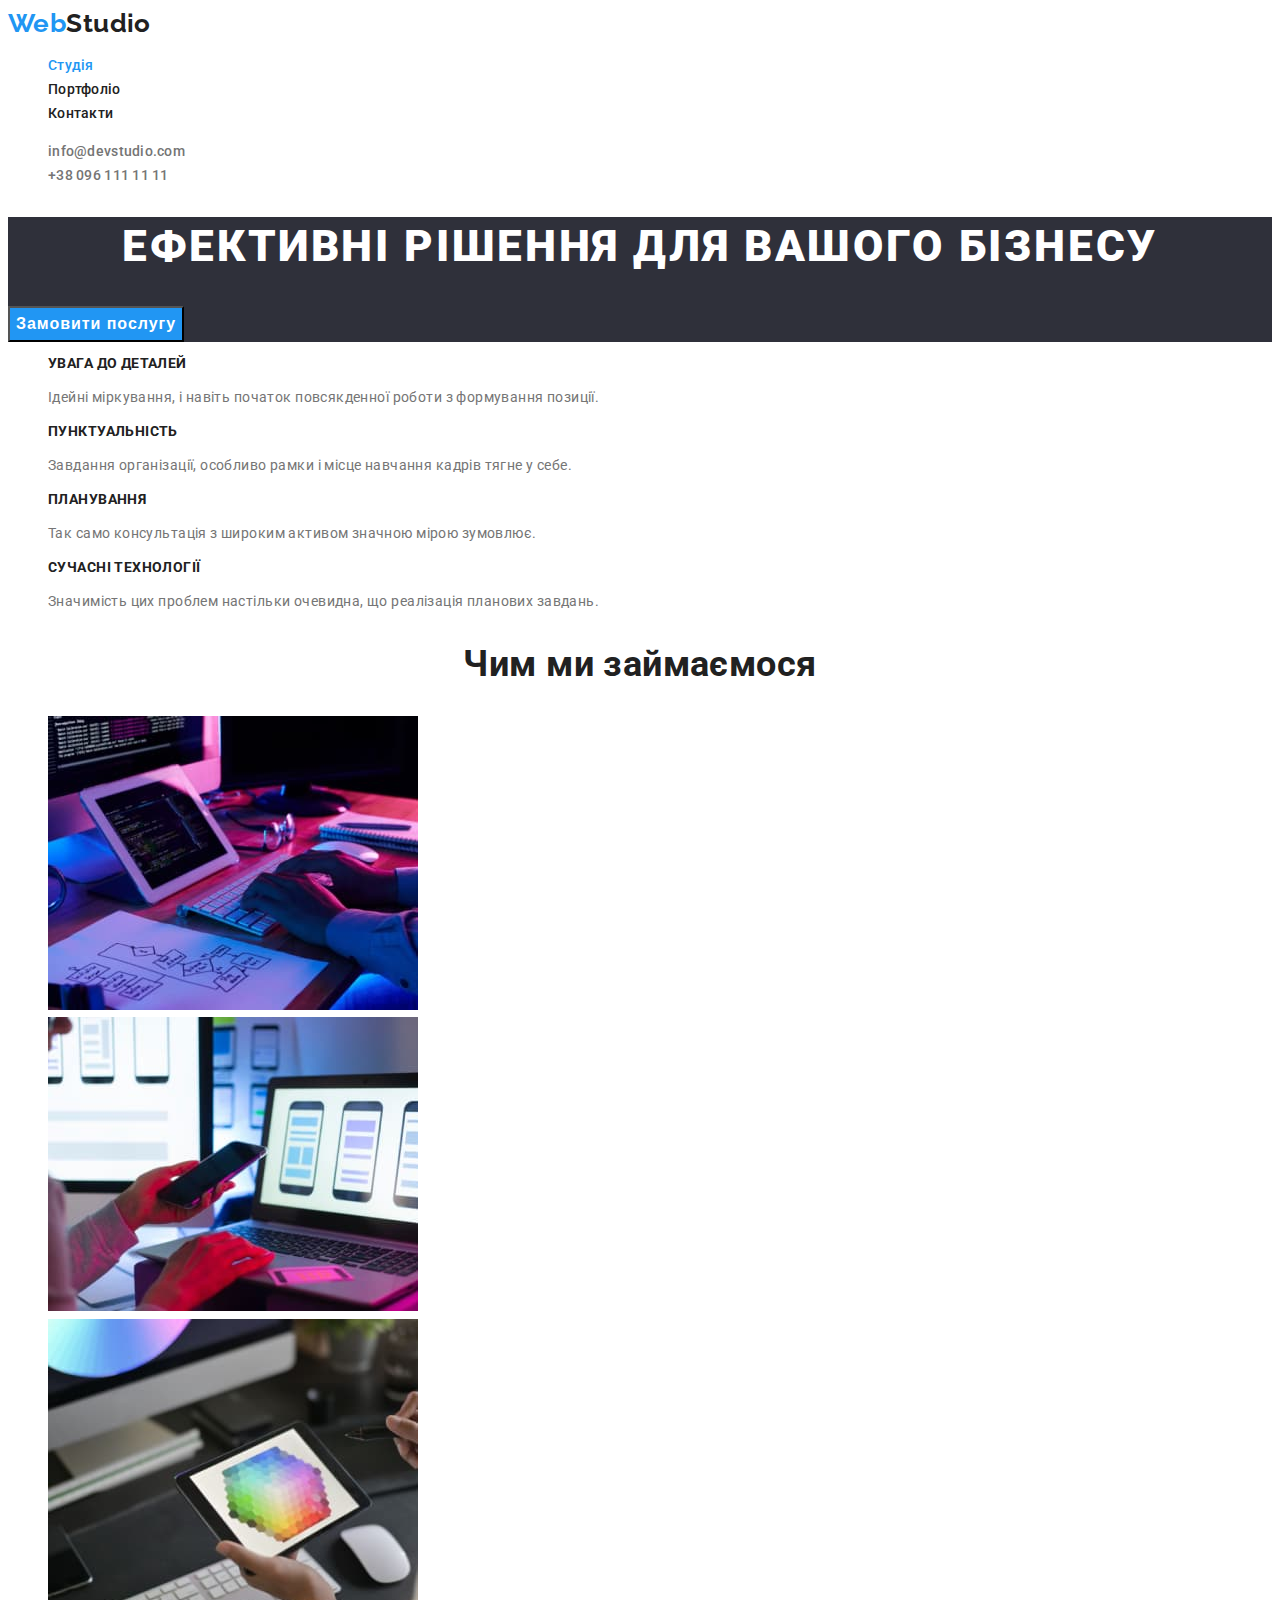
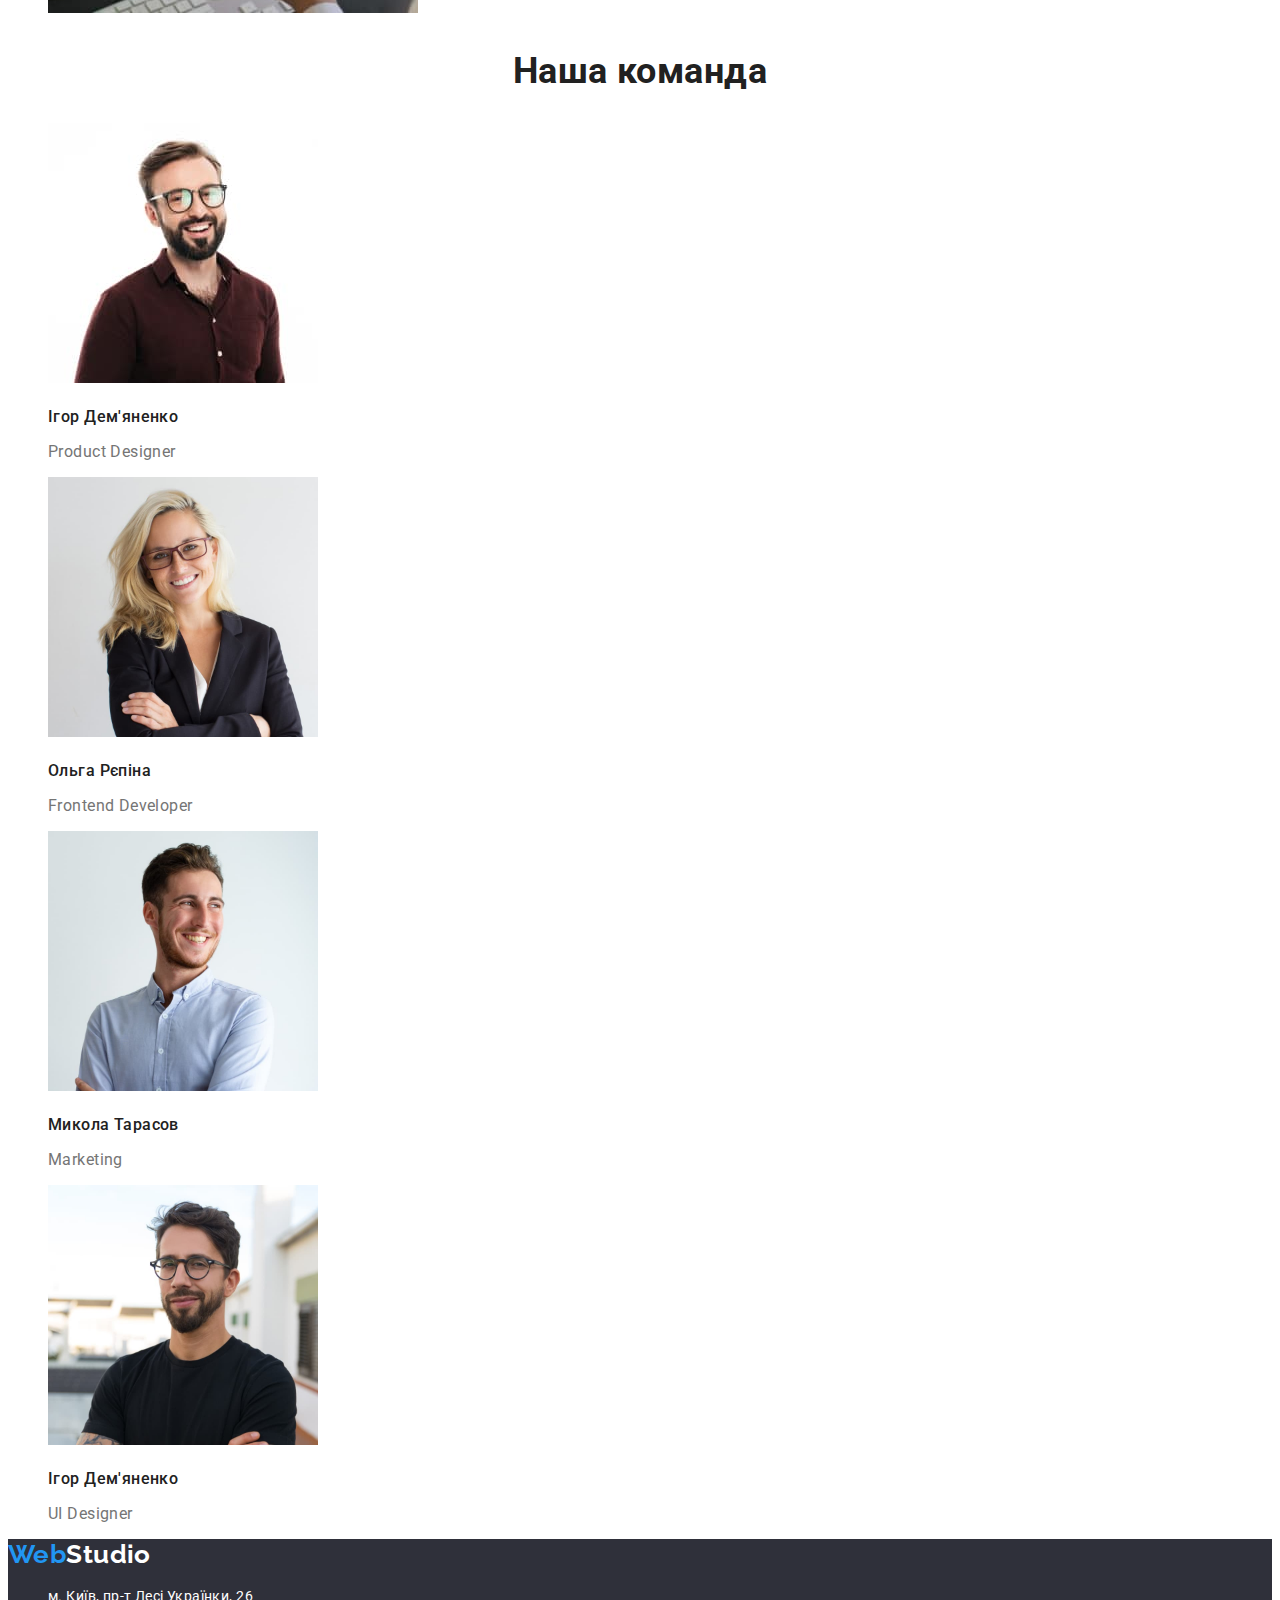
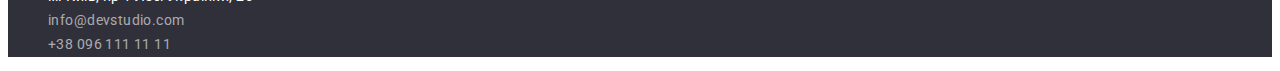
==== index.html @ 4e160a72 "Initial commit" ====
<!DOCTYPE html>
<html lang="uk">
  <head>
    <meta charset="UTF-8" />
    <meta http-equiv="X-UA-Compatible" content="IE=edge" />
    <meta name="viewport" content="width=device-width, initial-scale=1.0" />
    <title>WebStudio</title>
    <link
      href="https://fonts.googleapis.com/css2?family=Raleway:wght@700&family=Roboto:wght@400;500;700;900&display=swap"
      rel="stylesheet"
    />
    <link rel="stylesheet" href="./css/styles.css" />
  </head>
  <body>
    <header class="header">
      <!-- Навігація  сторінки-->
      <nav>
        <a href="./index.html" class="logo">Web<span class="logo-part">Studio</span></a>
        <ul class="nav-list list">
          <li><a href="./index.html" class="nav-link link current">Студія</a></li>
          <li><a href="./portfolio.html" class="nav-link link">Портфоліо</a></li>
          <li><a href="" class="nav-link link">Контакти</a></li>
        </ul>
      </nav>
      <ul class="contact-list list">
        <li>
          <a href="mailto:info@devstudio.com" class="contact-link link">info@devstudio.com</a>
        </li>
        <li><a href="tel:+380961111111" class="contact-link link">+38 096 111 11 11</a></li>
      </ul>
    </header>
    <!-- Мейн -->
    <main class="main-part">
      <section class="hero">
        <h1 class="hero-title">Ефективні рішення для вашого бізнесу</h1>
        <button type="button" class="hero-btn">Замовити послугу</button>
      </section>
      <!-- Особливості -->
      <section class="features">
        <h2 class="visually-hidden">Особливості</h2>
        <ul class="features-list list">
          <li class="feature-item">
            <h3 class="feature-title feature-title">УВАГА ДО ДЕТАЛЕЙ</h3>
            <p class="feature-text">
              Ідейні міркування, і навіть початок повсякденної роботи з формування позиції.
            </p>
          </li>
          <li class="feature-item">
            <h3 class="feature-title feature-title">ПУНКТУАЛЬНІСТЬ</h3>
            <p class="feature-text">
              Завдання організації, особливо рамки і місце навчання кадрів тягне у себе.
            </p>
          </li>
          <li class="feature-item">
            <h3 class="feature-title feature-title">ПЛАНУВАННЯ</h3>
            <p class="feature-text">
              Так само консультація з широким активом значною мірою зумовлює.
            </p>
          </li>
          <li class="feature-item">
            <h3 class="feature-title feature-title">СУЧАСНІ ТЕХНОЛОГІЇ</h3>
            <p class="feature-text">
              Значимість цих проблем настільки очевидна, що реалізація планових завдань.
            </p>
          </li>
        </ul>
      </section>
      <!-- Чим займаємось -->
      <section class="work">
        <h2 class="section-title title">Чим ми займаємося</h2>
        <ul class="work-list list">
          <li><img src="./images/img1.jpg" alt="десктопні додатки" width="370" /></li>
          <li><img src="./images/img2.jpg" alt="мобільні додатки" width="370" /></li>
          <li><img src="./images/img3.jpg" alt="дизайнерські рішення" width="370" /></li>
        </ul>
      </section>
      <!-- Наша команда -->
      <section class="command">
        <h2 class="section-title title">Наша команда</h2>
        <ul class="command-list list">
          <li class="command-item">
            <img src="./images/faces/img1.jpg" alt="1 член команди" width="270" />
            <h3 class="command-member">Ігор Дем'яненко</h3>
            <p lang="en" class="command-position">Product Designer</p>
          </li>
          <li class="command-item">
            <img src="./images/faces/img2.jpg" alt="2 член команди" width="270" />
            <h3 class="command-member">Ольга Рєпіна</h3>
            <p lang="en" class="command-position">Frontend Developer</p>
          </li>
          <li class="command-item">
            <img src="./images/faces/img3.jpg" alt="3 член команди" width="270" />
            <h3 class="command-member">Микола Тарасов</h3>
            <p lang="en" class="command-position">Marketing</p>
          </li>
          <li class="command-item">
            <img src="./images/faces/img4.jpg" alt="4 член команди" width="270" />
            <h3 class="command-member">Ігор Дем'яненко</h3>
            <p lang="en" class="command-position">UI Designer</p>
          </li>
        </ul>
      </section>
    </main>
    <!-- Футер -->
    <footer class="footer">
      <a href="./index.html" class="logfoot">Web<span class="logo-item">Studio</span></a>
      <address class="address">
        <ul class="address-list list">
          <li>
            <a
              href="https://goo.gl/maps/gvaD3csY2YhePkUS9"
              target="_blank"
              rel="noreferrer noopener"
              class="address-location"
              >м. Київ, пр-т Лесі Українки, 26
            </a>
          </li>
          <li><a href="mailto:info@devstudio.com" class="footer-contact">info@devstudio.com</a></li>
          <li><a href="tel:+380961111111" class="footer-contact">+38 096 111 11 11</a></li>
        </ul>
      </address>
    </footer>
  </body>
</html>
---- css/styles.css ----
:root {
  --primary-text-color: #212121;
  --secondary-text-color: #ffffff;
  --accent-color: #2196f3;
  --text-color: #757575;
  --main-background-color: #ffffff;
  --secondary-background-color: #2f303a;
  --button-background-color: #f5f4fa;
  --border-color: #eeeeee;
  --info-color: rgba(255, 255, 255, 0.6);

  /* --main-font: 'Roboto', sans-serif;
  --secondary-font: 'Raleway', sans-serif; */
}
body {
  color: var(--primary-text-color);
  background-color: var(--main-background-color);

  font-family: 'Roboto', 'Raleway', sans-serif;
  color: var(--primary-text-color);
  font-size: 14px;
  line-height: 1.71;
  letter-spacing: 0.03em;
}
/* -------- universal classes ------------*/
.list {
  list-style: none;
}
.nav-link,
.section-link {
  text-decoration: none;
  color: var(--primary-text-color);

  font-weight: 500;
  line-height: 1.14;
  letter-spacing: 0.02em;
}
.section-title {
  font-size: 36px;
  line-height: 1.16;
  text-align: center;
}
.feature-title {
  font-size: 14px;
  line-height: 1.14;
  text-transform: uppercase;
}
.buttons {
  list-style: none;
}
/* ------ Сховати заголовки -------*/
.visually-hidden {
  position: absolute;
  width: 1px;
  height: 1px;
  margin: -1px;
  border: 0;
  padding: 0;
  white-space: nowrap;
  overflow: hidden;
}
/* --------- Header ----------*/
.header {
  background: var(--main-background-colorbackground-color);
}
.logo,
.logfoot {
  color: var(--accent-color);
  text-decoration: none;

  font-family: 'Raleway';
  font-weight: 700;
  font-size: 26px;
  line-height: 1.19;
}
.logo-part {
  color: var(--primary-text-color);
}
.contact-link {
  color: var(--text-color);
  text-decoration: none;

  font-weight: 500;
  line-height: 1.14;
  letter-spacing: 0.02em;
}
.contact-link:hover,
.contact-link:focus {
  color: var(--accent-color);
}
/* Navigation part*/
.nav-link:hover,
.nav-link:focus {
  color: var(--accent-color);
}
.nav-link.current {
  color: var(--accent-color);
}
/* ------- Hero -------- */
.hero {
  background-color: var(--secondary-background-color);
}
.hero-title {
  color: var(--secondary-text-color);
  font-weight: 900;
  font-size: 44px;
  line-height: 1.36;
  text-align: center;
  letter-spacing: 0.06em;
  text-transform: uppercase;
}
.hero-btn {
  color: var(--secondary-text-color);
  background-color: var(--accent-color);

  font-weight: 700;
  font-size: 16px;
  line-height: 1.88;
  letter-spacing: 0.06em;
}
/* -------- Features --------------- */
.feature-text {
  color: var(--text-color);
}
/* -------- Command ------------------ */
.command-member {
  font-weight: 500;
  font-size: 16px;
  line-height: 1.19;
}
.command-position {
  color: var(--text-color);
  font-size: 16px;
  line-height: 1.19;
}
/* Buttons */
.btn {
  color: var(--primary-text-color);
  background: var(--button-background-color);
  cursor: pointer;
}
.btn:hover,
.btn:focus {
  color: var(--secondary-text-color);
  background: var(--accent-color);
}
/* ------ Examples of projects ---------- */
.project-title {
  font-size: 18px;
  line-height: 2;
  letter-spacing: 0.06em;
}
.project-info {
  font-size: 16px;
  line-height: 1.88;
  color: var(--text-color);
}
/* ----------- Footer ------------- */
.footer {
  background: var(--secondary-background-color);
}
.address {
  font-style: normal;
}
.address-location,
.logo-item {
  color: var(--secondary-text-color);

  text-decoration: none;
}
.footer-contact {
  color: var(--info-color);

  text-decoration: none;
}
.footer-contact:hover,
.footer-contact:focus {
  color: var(--accent-color);
}
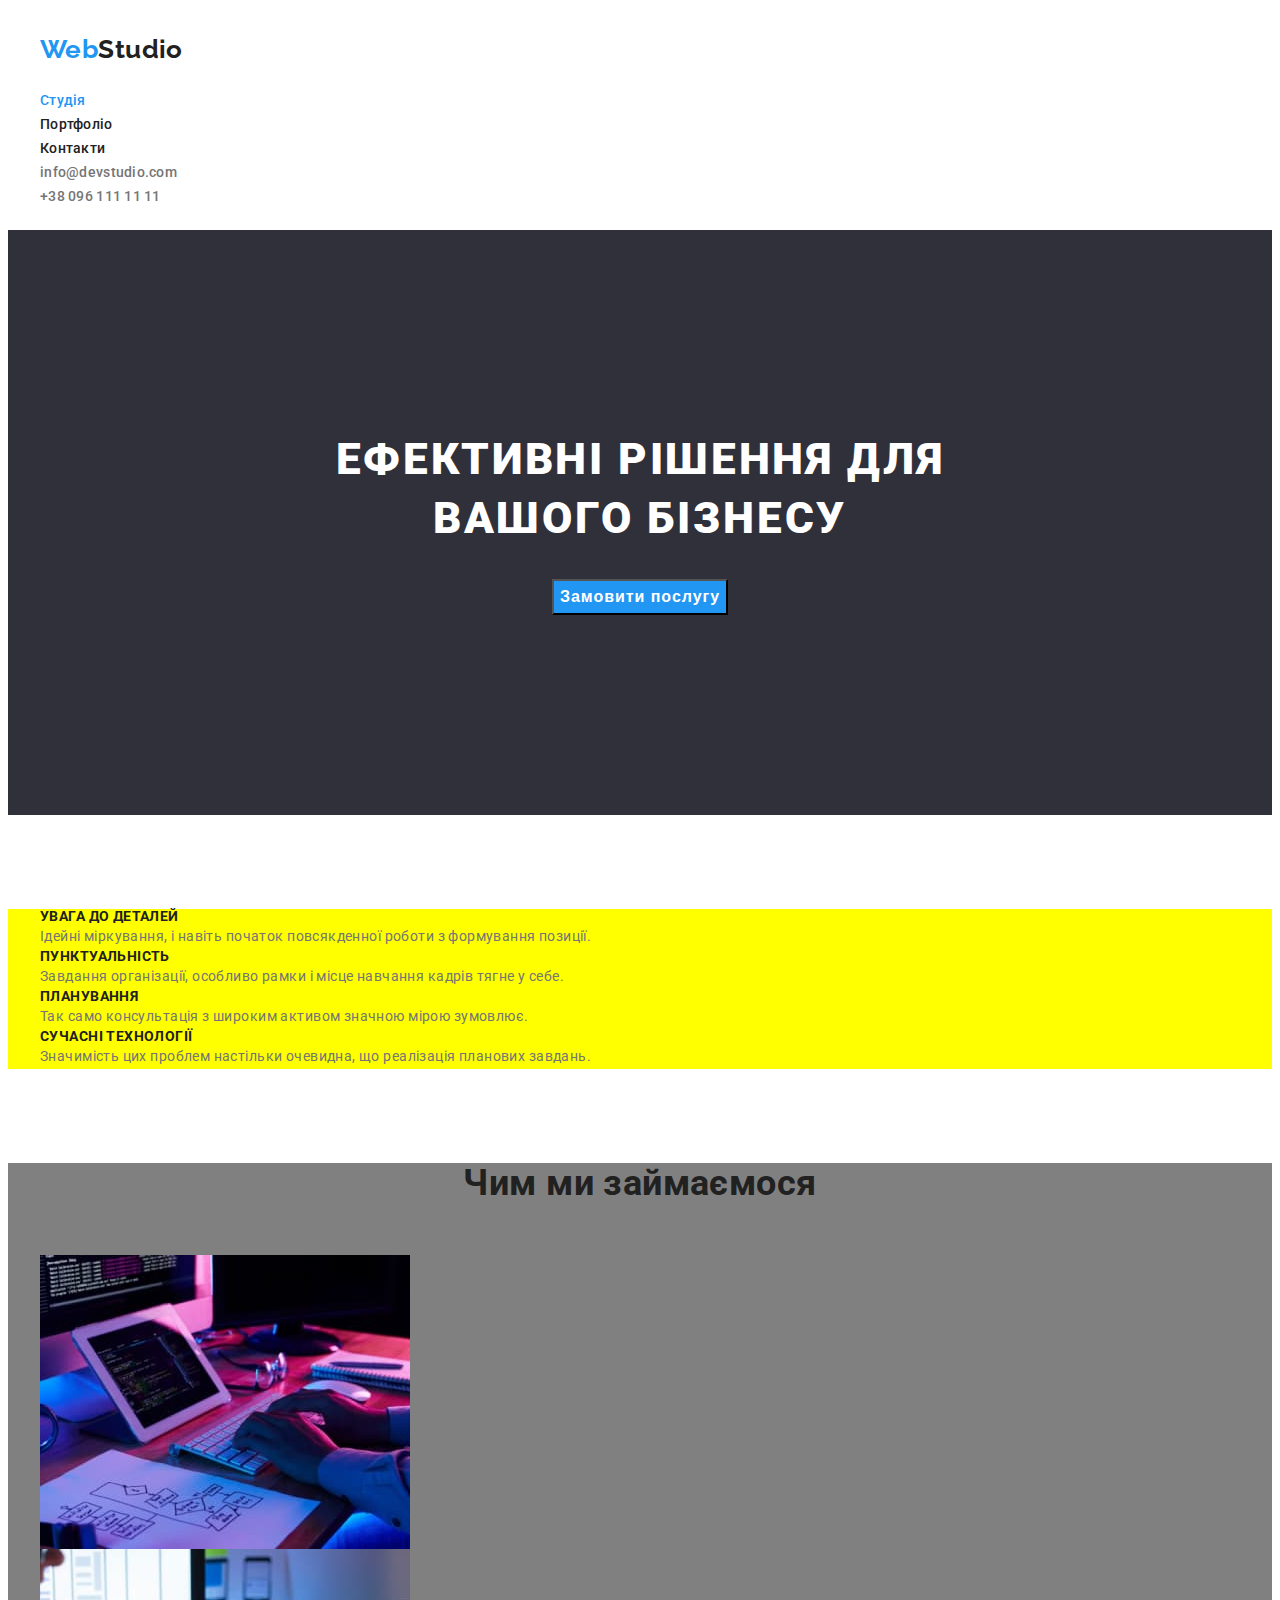
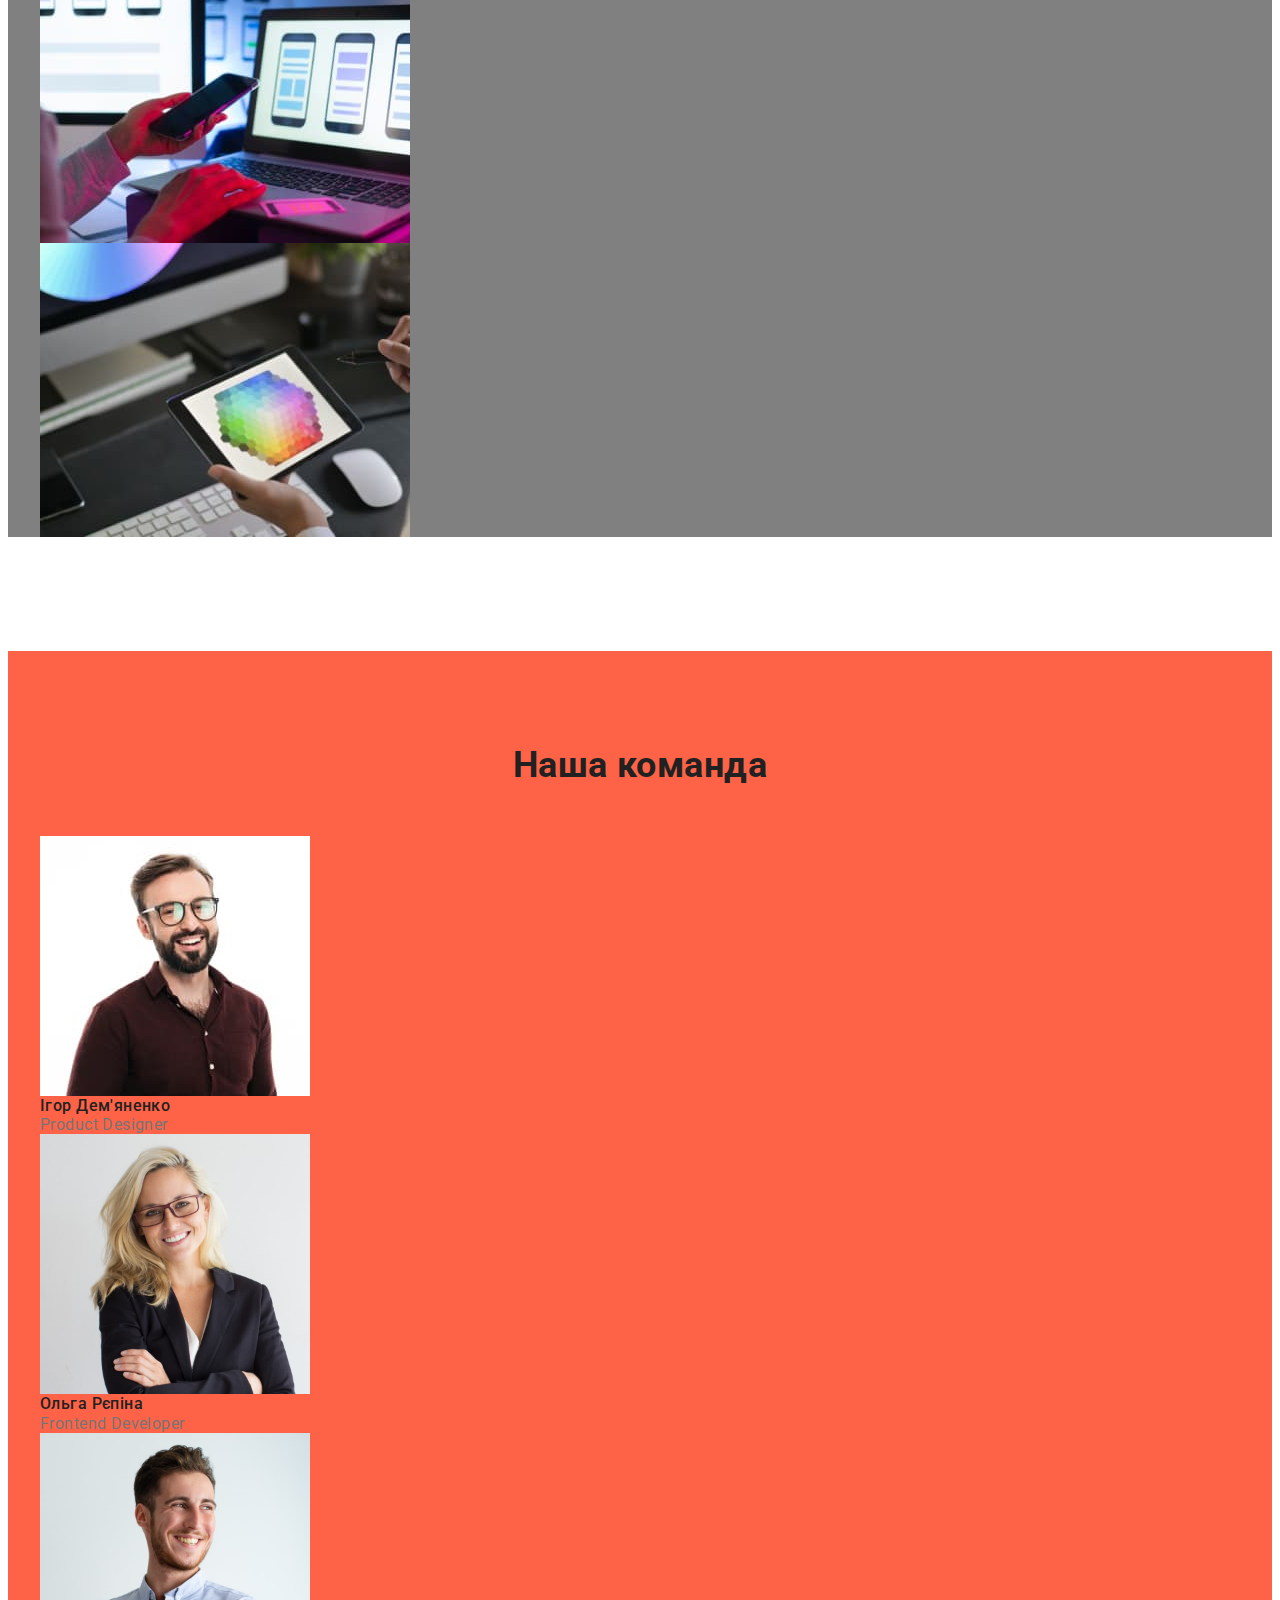
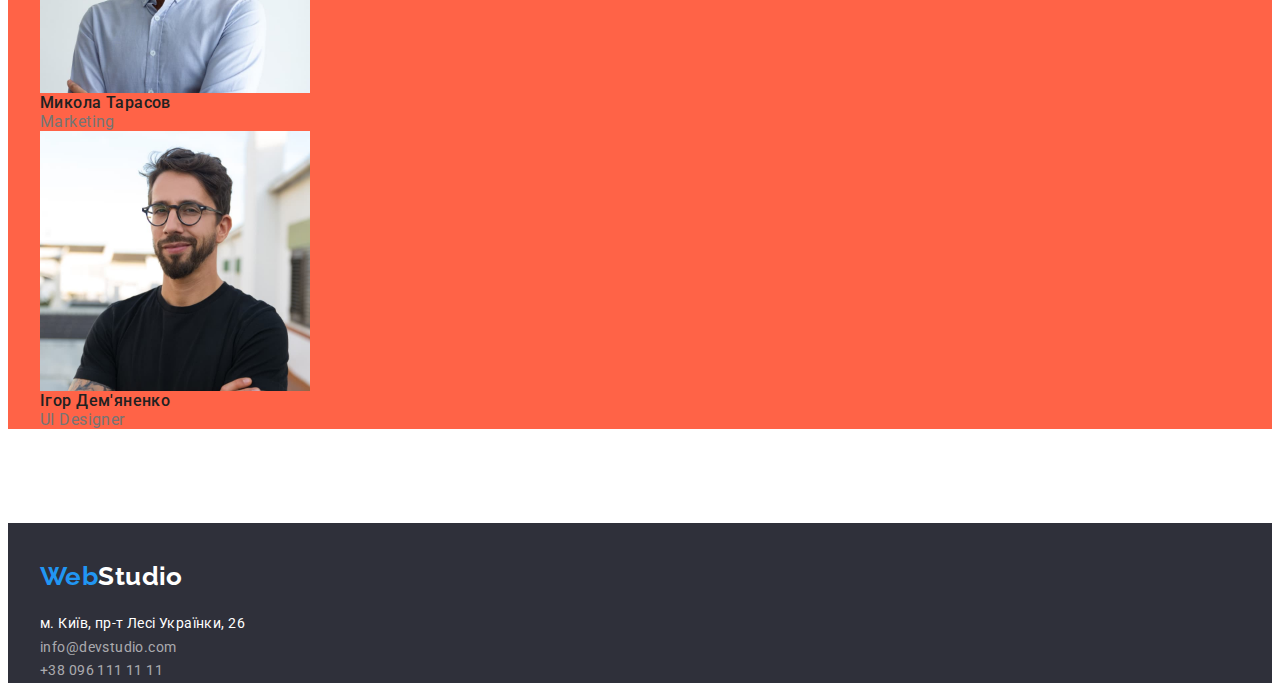
==== commit 7f1632b1: "add containers" ====
--- a/index.html
+++ b/index.html
@@ -9,116 +9,137 @@
       href="https://fonts.googleapis.com/css2?family=Raleway:wght@700&family=Roboto:wght@400;500;700;900&display=swap"
       rel="stylesheet"
     />
+    <link
+      rel="stylesheet"
+      href="https://cdnjs.cloudflare.com/ajax/libs/modern-normalize/1.1.0/modern-normalize.min.css"
+      integrity="sha512-wpPYUAdjBVSE4KJnH1VR1HeZfpl1ub8YT/NKx4PuQ5NmX2tKuGu6U/JRp5y+Y8XG2tV+wKQpNHVUX03MfMFn9Q=="
+      crossorigin="anonymous"
+      referrerpolicy="no-referrer"
+    />
     <link rel="stylesheet" href="./css/styles.css" />
   </head>
   <body>
     <header class="header">
-      <!-- Навігація  сторінки-->
-      <nav>
-        <a href="./index.html" class="logo">Web<span class="logo-part">Studio</span></a>
-        <ul class="nav-list list">
-          <li><a href="./index.html" class="nav-link link current">Студія</a></li>
-          <li><a href="./portfolio.html" class="nav-link link">Портфоліо</a></li>
-          <li><a href="" class="nav-link link">Контакти</a></li>
+      <div class="container">
+        <!-- Навігація  сторінки-->
+        <nav>
+          <a href="./index.html" class="logo">Web<span class="logo-part">Studio</span></a>
+          <ul class="nav-list list">
+            <li><a href="./index.html" class="nav-link link current">Студія</a></li>
+            <li><a href="./portfolio.html" class="nav-link link">Портфоліо</a></li>
+            <li><a href="" class="nav-link link">Контакти</a></li>
+          </ul>
+        </nav>
+        <ul class="contact-list list">
+          <li>
+            <a href="mailto:info@devstudio.com" class="contact-link link">info@devstudio.com</a>
+          </li>
+          <li><a href="tel:+380961111111" class="contact-link link">+38 096 111 11 11</a></li>
         </ul>
-      </nav>
-      <ul class="contact-list list">
-        <li>
-          <a href="mailto:info@devstudio.com" class="contact-link link">info@devstudio.com</a>
-        </li>
-        <li><a href="tel:+380961111111" class="contact-link link">+38 096 111 11 11</a></li>
-      </ul>
+      </div>
     </header>
     <!-- Мейн -->
     <main class="main-part">
       <section class="hero">
-        <h1 class="hero-title">Ефективні рішення для вашого бізнесу</h1>
-        <button type="button" class="hero-btn">Замовити послугу</button>
+        <div class="container">
+          <h1 class="hero-title">Ефективні рішення для вашого бізнесу</h1>
+          <button type="button" class="hero-btn">Замовити послугу</button>
+        </div>
       </section>
       <!-- Особливості -->
       <section class="features">
-        <h2 class="visually-hidden">Особливості</h2>
-        <ul class="features-list list">
-          <li class="feature-item">
-            <h3 class="feature-title feature-title">УВАГА ДО ДЕТАЛЕЙ</h3>
-            <p class="feature-text">
-              Ідейні міркування, і навіть початок повсякденної роботи з формування позиції.
-            </p>
-          </li>
-          <li class="feature-item">
-            <h3 class="feature-title feature-title">ПУНКТУАЛЬНІСТЬ</h3>
-            <p class="feature-text">
-              Завдання організації, особливо рамки і місце навчання кадрів тягне у себе.
-            </p>
-          </li>
-          <li class="feature-item">
-            <h3 class="feature-title feature-title">ПЛАНУВАННЯ</h3>
-            <p class="feature-text">
-              Так само консультація з широким активом значною мірою зумовлює.
-            </p>
-          </li>
-          <li class="feature-item">
-            <h3 class="feature-title feature-title">СУЧАСНІ ТЕХНОЛОГІЇ</h3>
-            <p class="feature-text">
-              Значимість цих проблем настільки очевидна, що реалізація планових завдань.
-            </p>
-          </li>
-        </ul>
+        <div class="container">
+          <h2 class="visually-hidden">Особливості</h2>
+          <ul class="features-list list">
+            <li class="feature-item">
+              <h3 class="feature-title feature-title">УВАГА ДО ДЕТАЛЕЙ</h3>
+              <p class="feature-text">
+                Ідейні міркування, і навіть початок повсякденної роботи з формування позиції.
+              </p>
+            </li>
+            <li class="feature-item">
+              <h3 class="feature-title feature-title">ПУНКТУАЛЬНІСТЬ</h3>
+              <p class="feature-text">
+                Завдання організації, особливо рамки і місце навчання кадрів тягне у себе.
+              </p>
+            </li>
+            <li class="feature-item">
+              <h3 class="feature-title feature-title">ПЛАНУВАННЯ</h3>
+              <p class="feature-text">
+                Так само консультація з широким активом значною мірою зумовлює.
+              </p>
+            </li>
+            <li class="feature-item">
+              <h3 class="feature-title feature-title">СУЧАСНІ ТЕХНОЛОГІЇ</h3>
+              <p class="feature-text">
+                Значимість цих проблем настільки очевидна, що реалізація планових завдань.
+              </p>
+            </li>
+          </ul>
+        </div>
       </section>
       <!-- Чим займаємось -->
       <section class="work">
-        <h2 class="section-title title">Чим ми займаємося</h2>
-        <ul class="work-list list">
-          <li><img src="./images/img1.jpg" alt="десктопні додатки" width="370" /></li>
-          <li><img src="./images/img2.jpg" alt="мобільні додатки" width="370" /></li>
-          <li><img src="./images/img3.jpg" alt="дизайнерські рішення" width="370" /></li>
-        </ul>
+        <div class="container">
+          <h2 class="section-title title">Чим ми займаємося</h2>
+          <ul class="work-list list">
+            <li><img src="./images/img1.jpg" alt="десктопні додатки" width="370" /></li>
+            <li><img src="./images/img2.jpg" alt="мобільні додатки" width="370" /></li>
+            <li><img src="./images/img3.jpg" alt="дизайнерські рішення" width="370" /></li>
+          </ul>
+        </div>
       </section>
       <!-- Наша команда -->
       <section class="command">
-        <h2 class="section-title title">Наша команда</h2>
-        <ul class="command-list list">
-          <li class="command-item">
-            <img src="./images/faces/img1.jpg" alt="1 член команди" width="270" />
-            <h3 class="command-member">Ігор Дем'яненко</h3>
-            <p lang="en" class="command-position">Product Designer</p>
-          </li>
-          <li class="command-item">
-            <img src="./images/faces/img2.jpg" alt="2 член команди" width="270" />
-            <h3 class="command-member">Ольга Рєпіна</h3>
-            <p lang="en" class="command-position">Frontend Developer</p>
-          </li>
-          <li class="command-item">
-            <img src="./images/faces/img3.jpg" alt="3 член команди" width="270" />
-            <h3 class="command-member">Микола Тарасов</h3>
-            <p lang="en" class="command-position">Marketing</p>
-          </li>
-          <li class="command-item">
-            <img src="./images/faces/img4.jpg" alt="4 член команди" width="270" />
-            <h3 class="command-member">Ігор Дем'яненко</h3>
-            <p lang="en" class="command-position">UI Designer</p>
-          </li>
-        </ul>
+        <div class="container">
+          <h2 class="section-title command-title">Наша команда</h2>
+          <ul class="command-list list">
+            <li class="command-item">
+              <img src="./images/faces/img1.jpg" alt="1 член команди" width="270" />
+              <h3 class="command-member">Ігор Дем'яненко</h3>
+              <p lang="en" class="command-position">Product Designer</p>
+            </li>
+            <li class="command-item">
+              <img src="./images/faces/img2.jpg" alt="2 член команди" width="270" />
+              <h3 class="command-member">Ольга Рєпіна</h3>
+              <p lang="en" class="command-position">Frontend Developer</p>
+            </li>
+            <li class="command-item">
+              <img src="./images/faces/img3.jpg" alt="3 член команди" width="270" />
+              <h3 class="command-member">Микола Тарасов</h3>
+              <p lang="en" class="command-position">Marketing</p>
+            </li>
+            <li class="command-item">
+              <img src="./images/faces/img4.jpg" alt="4 член команди" width="270" />
+              <h3 class="command-member">Ігор Дем'яненко</h3>
+              <p lang="en" class="command-position">UI Designer</p>
+            </li>
+          </ul>
+        </div>
       </section>
     </main>
     <!-- Футер -->
     <footer class="footer">
-      <a href="./index.html" class="logfoot">Web<span class="logo-item">Studio</span></a>
-      <address class="address">
-        <ul class="address-list list">
-          <li>
-            <a
-              href="https://goo.gl/maps/gvaD3csY2YhePkUS9"
-              target="_blank"
-              rel="noreferrer noopener"
-              class="address-location"
-              >м. Київ, пр-т Лесі Українки, 26
-            </a>
-          </li>
-          <li><a href="mailto:info@devstudio.com" class="footer-contact">info@devstudio.com</a></li>
-          <li><a href="tel:+380961111111" class="footer-contact">+38 096 111 11 11</a></li>
-        </ul>
-      </address>
+      <div class="container">
+        <a href="./index.html" class="logfoot">Web<span class="logo-item">Studio</span></a>
+        <address class="address">
+          <ul class="address-list list">
+            <li>
+              <a
+                href="https://goo.gl/maps/gvaD3csY2YhePkUS9"
+                target="_blank"
+                rel="noreferrer noopener"
+                class="address-location"
+                >м. Київ, пр-т Лесі Українки, 26
+              </a>
+            </li>
+            <li>
+              <a href="mailto:info@devstudio.com" class="footer-contact">info@devstudio.com</a>
+            </li>
+            <li><a href="tel:+380961111111" class="footer-contact">+38 096 111 11 11</a></li>
+          </ul>
+        </address>
+      </div>
     </footer>
   </body>
 </html>
--- a/css/styles.css
+++ b/css/styles.css
@@ -9,8 +9,22 @@
   --border-color: #eeeeee;
   --info-color: rgba(255, 255, 255, 0.6);
 
-  /* --main-font: 'Roboto', sans-serif;
-  --secondary-font: 'Raleway', sans-serif; */
+  --main-margin: 94px;
+}
+p,
+h1,
+h2,
+h3,
+h4,
+h5,
+h6 {
+  margin: 0px;
+}
+ul {
+  margin: 0px;
+}
+img {
+  display: block;
 }
 body {
   color: var(--primary-text-color);
@@ -23,7 +37,14 @@
   letter-spacing: 0.03em;
 }
 /* -------- universal classes ------------*/
+.container {
+  width: 1200px;
+  padding: 0px 15px;
+  margin: 0 auto;
+}
 .list {
+  margin: 0px;
+  padding: 0px;
   list-style: none;
 }
 .nav-link,
@@ -39,6 +60,7 @@
   font-size: 36px;
   line-height: 1.16;
   text-align: center;
+  padding-bottom: 50px;
 }
 .feature-title {
   font-size: 14px;
@@ -62,6 +84,7 @@
 /* --------- Header ----------*/
 .header {
   background: var(--main-background-colorbackground-color);
+  margin-bottom: 21px;
 }
 .logo,
 .logfoot {
@@ -73,6 +96,14 @@
   font-size: 26px;
   line-height: 1.19;
 }
+.logo {
+  display: block;
+  padding: 26px 0 24px 0;
+}
+.logfoot {
+  display: block;
+  padding: 38px 0 20px 0;
+}
 .logo-part {
   color: var(--primary-text-color);
 }
@@ -99,6 +130,8 @@
 /* ------- Hero -------- */
 .hero {
   background-color: var(--secondary-background-color);
+  padding: 200px 0;
+  margin-bottom: var(--main-margin);
 }
 .hero-title {
   color: var(--secondary-text-color);
@@ -108,6 +141,11 @@
   text-align: center;
   letter-spacing: 0.06em;
   text-transform: uppercase;
+
+  display: block;
+  margin: 0 auto;
+  margin-bottom: 30px;
+  max-width: 696px;
 }
 .hero-btn {
   color: var(--secondary-text-color);
@@ -117,12 +155,33 @@
   font-size: 16px;
   line-height: 1.88;
   letter-spacing: 0.06em;
-}
+
+  cursor: pointer;
+  display: block;
+  margin: 0 auto;
+}
+/* ------- Work -------- */
+.work {
+  margin-bottom: 114px;
+  background: grey;
+}
+
 /* -------- Features --------------- */
+.features {
+  margin-bottom: var(--main-margin);
+  background: yellow;
+}
 .feature-text {
   color: var(--text-color);
 }
 /* -------- Command ------------------ */
+.command {
+  margin-bottom: var(--main-margin);
+  background: tomato;
+}
+.command-title {
+  padding: 94px 0 50px 0;
+}
 .command-member {
   font-weight: 500;
   font-size: 16px;
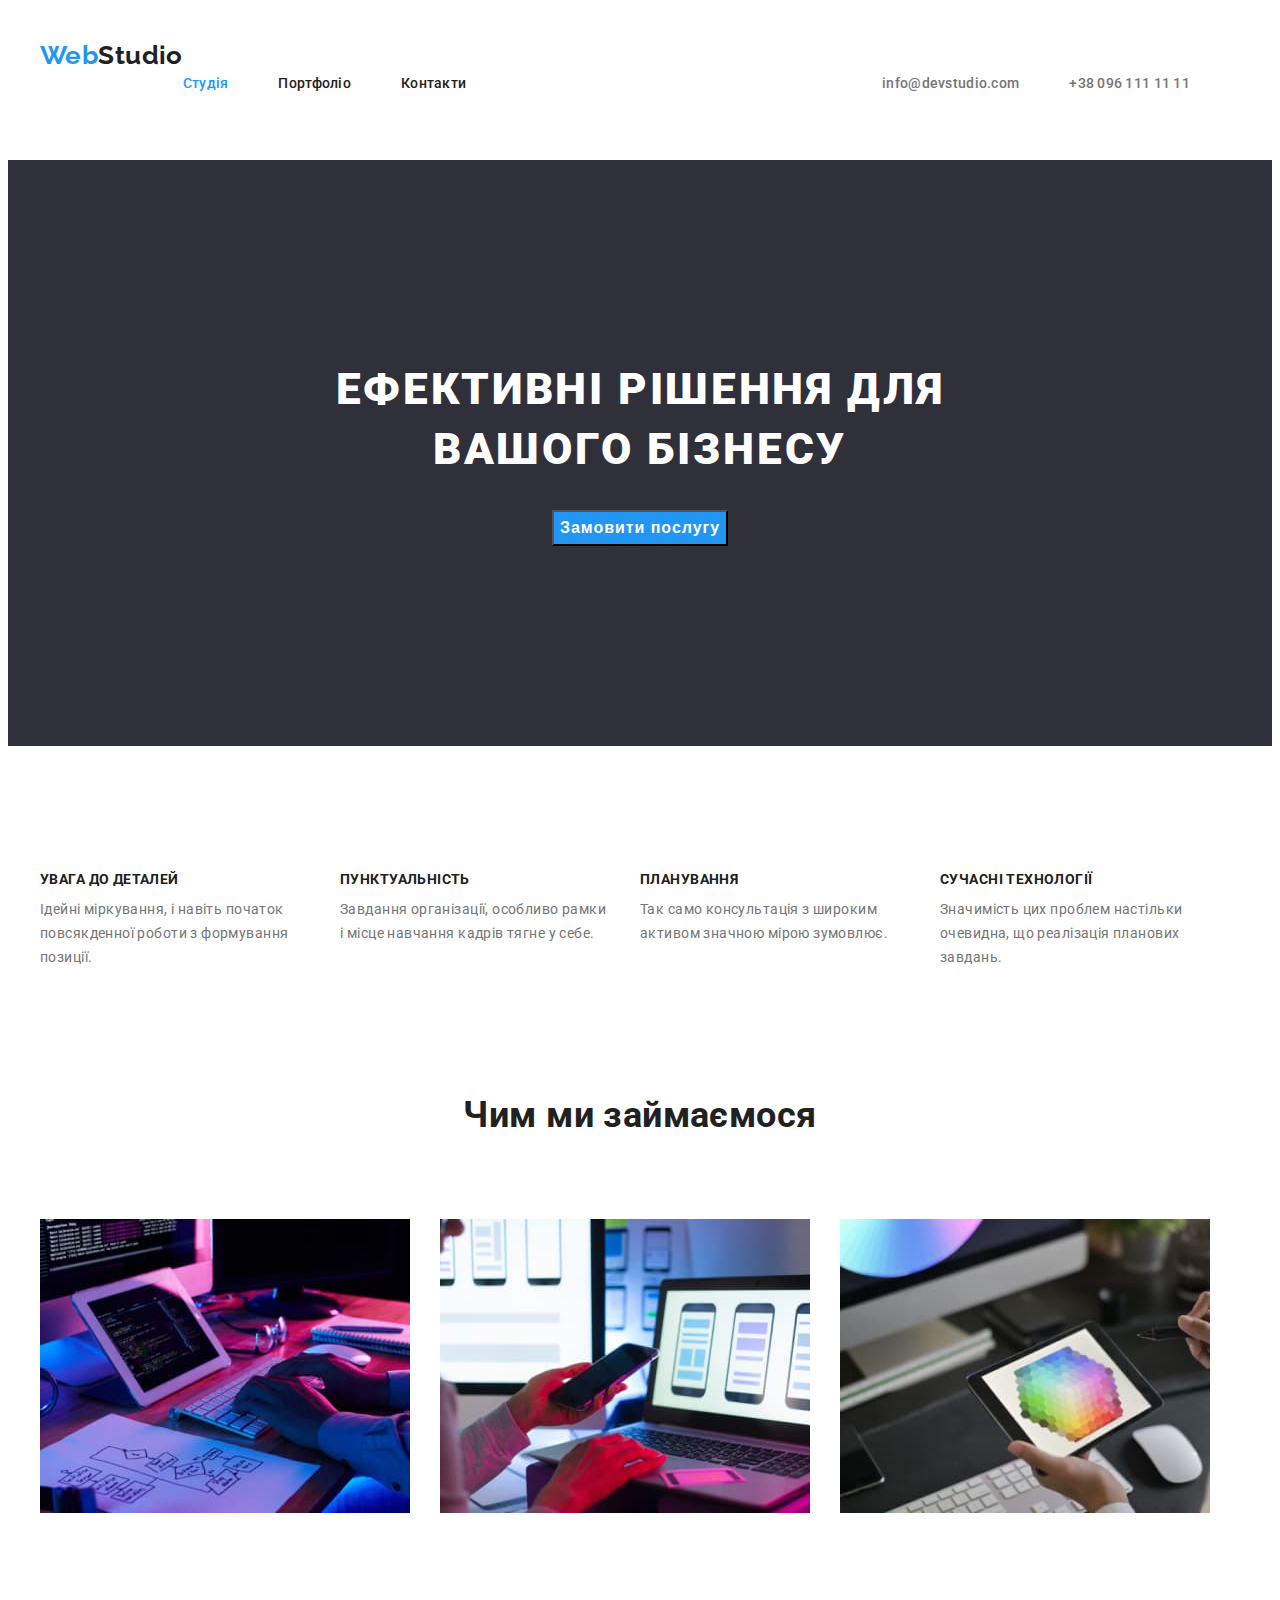
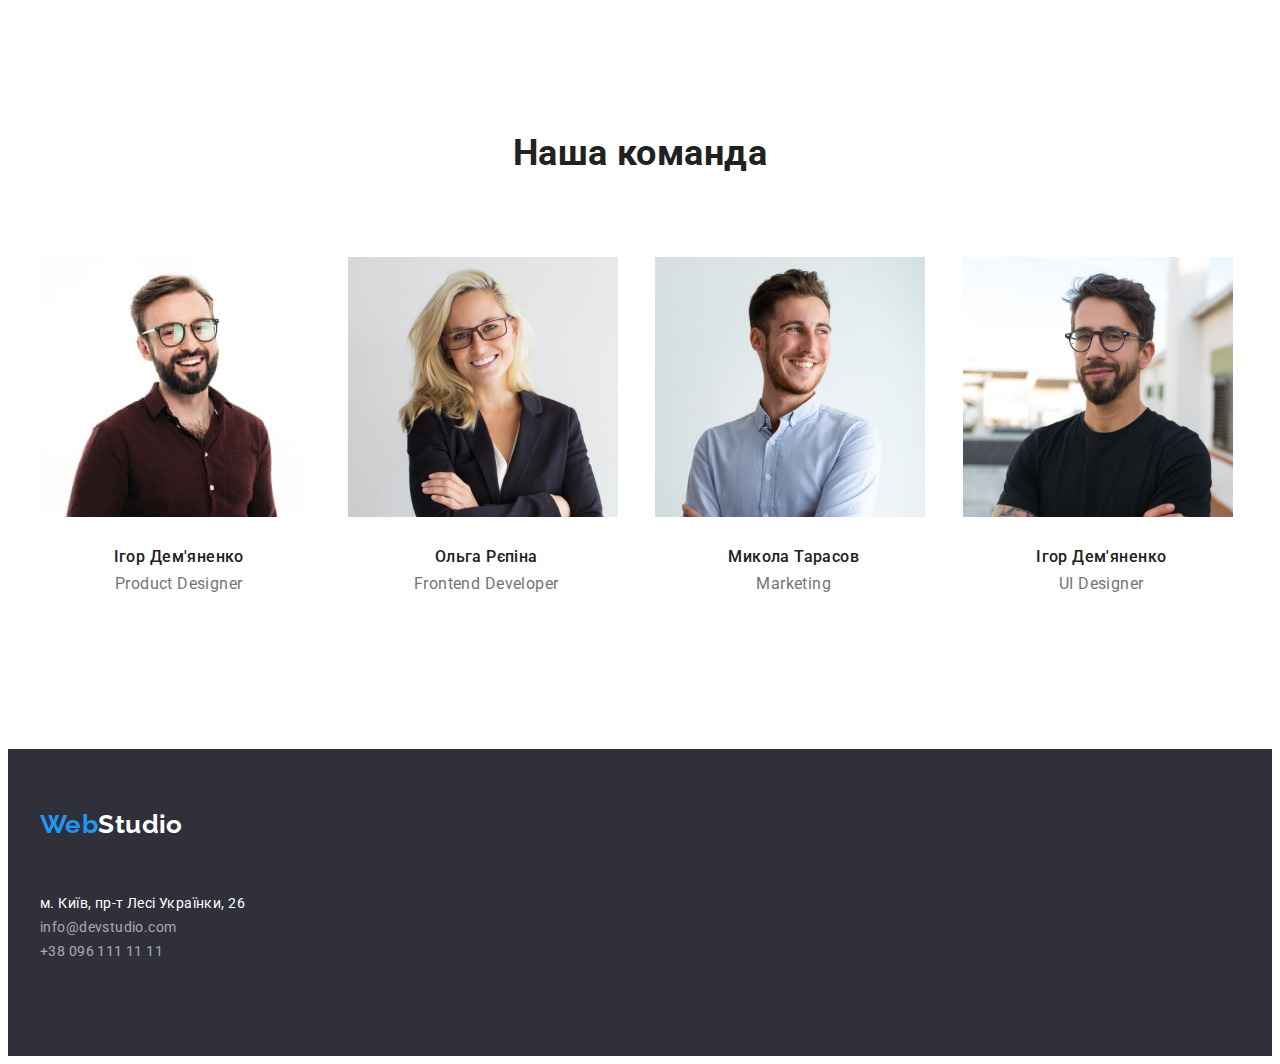
==== commit 7bc5aa83: "add margin, padding" ====
--- a/index.html
+++ b/index.html
@@ -22,7 +22,7 @@
     <header class="header">
       <div class="container">
         <!-- Навігація  сторінки-->
-        <nav>
+        <nav class="nav">
           <a href="./index.html" class="logo">Web<span class="logo-part">Studio</span></a>
           <ul class="nav-list list">
             <li><a href="./index.html" class="nav-link link current">Студія</a></li>
@@ -47,7 +47,7 @@
         </div>
       </section>
       <!-- Особливості -->
-      <section class="features">
+      <section class="section">
         <div class="container">
           <h2 class="visually-hidden">Особливості</h2>
           <ul class="features-list list">
@@ -79,7 +79,7 @@
         </div>
       </section>
       <!-- Чим займаємось -->
-      <section class="work">
+      <section class="section work">
         <div class="container">
           <h2 class="section-title title">Чим ми займаємося</h2>
           <ul class="work-list list">
@@ -90,7 +90,7 @@
         </div>
       </section>
       <!-- Наша команда -->
-      <section class="command">
+      <section class="section command">
         <div class="container">
           <h2 class="section-title command-title">Наша команда</h2>
           <ul class="command-list list">
--- a/css/styles.css
+++ b/css/styles.css
@@ -9,7 +9,7 @@
   --border-color: #eeeeee;
   --info-color: rgba(255, 255, 255, 0.6);
 
-  --main-margin: 94px;
+  --main-padding: 94px;
 }
 p,
 h1,
@@ -46,6 +46,7 @@
   margin: 0px;
   padding: 0px;
   list-style: none;
+  padding: 32px 0;
 }
 .nav-link,
 .section-link {
@@ -55,6 +56,9 @@
   font-weight: 500;
   line-height: 1.14;
   letter-spacing: 0.02em;
+}
+.section {
+  padding: var(--main-padding) 0;
 }
 .section-title {
   font-size: 36px;
@@ -66,9 +70,15 @@
   font-size: 14px;
   line-height: 1.14;
   text-transform: uppercase;
+  margin-bottom: 10px;
 }
 .buttons {
   list-style: none;
+  display: flex;
+  justify-content: center;
+}
+.buttons > li:not(:last-child) {
+  margin-right: 8px;
 }
 /* ------ Сховати заголовки -------*/
 .visually-hidden {
@@ -82,9 +92,23 @@
   overflow: hidden;
 }
 /* --------- Header ----------*/
+.header .container {
+  display: flex;
+  align-items: center;
+}
+.nav {
+  display: flex;
+  padding: 32px 0;
+}
+.nav-list {
+  display: flex;
+}
+.nav-list > li:not(:last-child) {
+  margin-right: 50px;
+}
 .header {
   background: var(--main-background-colorbackground-color);
-  margin-bottom: 21px;
+  display: flex;
 }
 .logo,
 .logfoot {
@@ -97,15 +121,14 @@
   line-height: 1.19;
 }
 .logo {
-  display: block;
-  padding: 26px 0 24px 0;
-}
-.logfoot {
-  display: block;
-  padding: 38px 0 20px 0;
+  display: flex;
 }
 .logo-part {
   color: var(--primary-text-color);
+}
+.contact-list {
+  display: flex;
+  margin-left: auto;
 }
 .contact-link {
   color: var(--text-color);
@@ -114,6 +137,7 @@
   font-weight: 500;
   line-height: 1.14;
   letter-spacing: 0.02em;
+  margin-right: 50px;
 }
 .contact-link:hover,
 .contact-link:focus {
@@ -131,7 +155,6 @@
 .hero {
   background-color: var(--secondary-background-color);
   padding: 200px 0;
-  margin-bottom: var(--main-margin);
 }
 .hero-title {
   color: var(--secondary-text-color);
@@ -144,8 +167,8 @@
 
   display: block;
   margin: 0 auto;
-  margin-bottom: 30px;
   max-width: 696px;
+  padding-bottom: 30px;
 }
 .hero-btn {
   color: var(--secondary-text-color);
@@ -162,36 +185,59 @@
 }
 /* ------- Work -------- */
 .work {
-  margin-bottom: 114px;
-  background: grey;
+  padding-top: 0px;
+}
+.work-list {
+  display: flex;
+}
+.work-list > li:not(:last-child) {
+  margin-right: 30px;
 }
 
 /* -------- Features --------------- */
-.features {
-  margin-bottom: var(--main-margin);
-  background: yellow;
+.features-list {
+  display: flex;
+}
+.feature-item:not(:last-child) {
+  margin-right: 30px;
 }
 .feature-text {
   color: var(--text-color);
+  max-width: 270px;
 }
 /* -------- Command ------------------ */
 .command {
-  margin-bottom: var(--main-margin);
-  background: tomato;
 }
 .command-title {
-  padding: 94px 0 50px 0;
 }
 .command-member {
   font-weight: 500;
   font-size: 16px;
   line-height: 1.19;
+  text-align: center;
+  margin-top: 30px;
+  margin-bottom: 8px;
 }
 .command-position {
   color: var(--text-color);
   font-size: 16px;
   line-height: 1.19;
-}
+  text-align: center;
+}
+.command-list {
+  display: flex;
+}
+.command-list > li:not(:last-child) {
+  margin-right: 30px;
+}
+.command-item {
+  margin-bottom: 30px;
+  flex-basis: calc((100% - 60px) / 3);
+}
+.command-memeber {
+  margin-bottom: 10px;
+}
+
 /* Buttons */
 .btn {
   color: var(--primary-text-color);
@@ -204,6 +250,14 @@
   background: var(--accent-color);
 }
 /* ------ Examples of projects ---------- */
+.projects-list {
+  display: flex;
+  flex-wrap: wrap;
+  /* margin-left: -30px; */
+}
+.project-item {
+  /* margin-left: 20px; */
+}
 .project-title {
   font-size: 18px;
   line-height: 2;
@@ -214,9 +268,25 @@
   line-height: 1.88;
   color: var(--text-color);
 }
+/* .projects-list {
+  display: flex;
+  flex-wrap: wrap;
+  margin-left: -30px;
+  margin-bottom: -30px;
+}
+.gallery-item {
+  width: calc((100% - 120px) / 4);
+  margin-left: 30px;
+  margin-bottom: 30px;
+} */
 /* ----------- Footer ------------- */
 .footer {
   background: var(--secondary-background-color);
+  padding: 60px 0;
+}
+.logfoot {
+  display: block;
+  padding-bottom: 20px;
 }
 .address {
   font-style: normal;
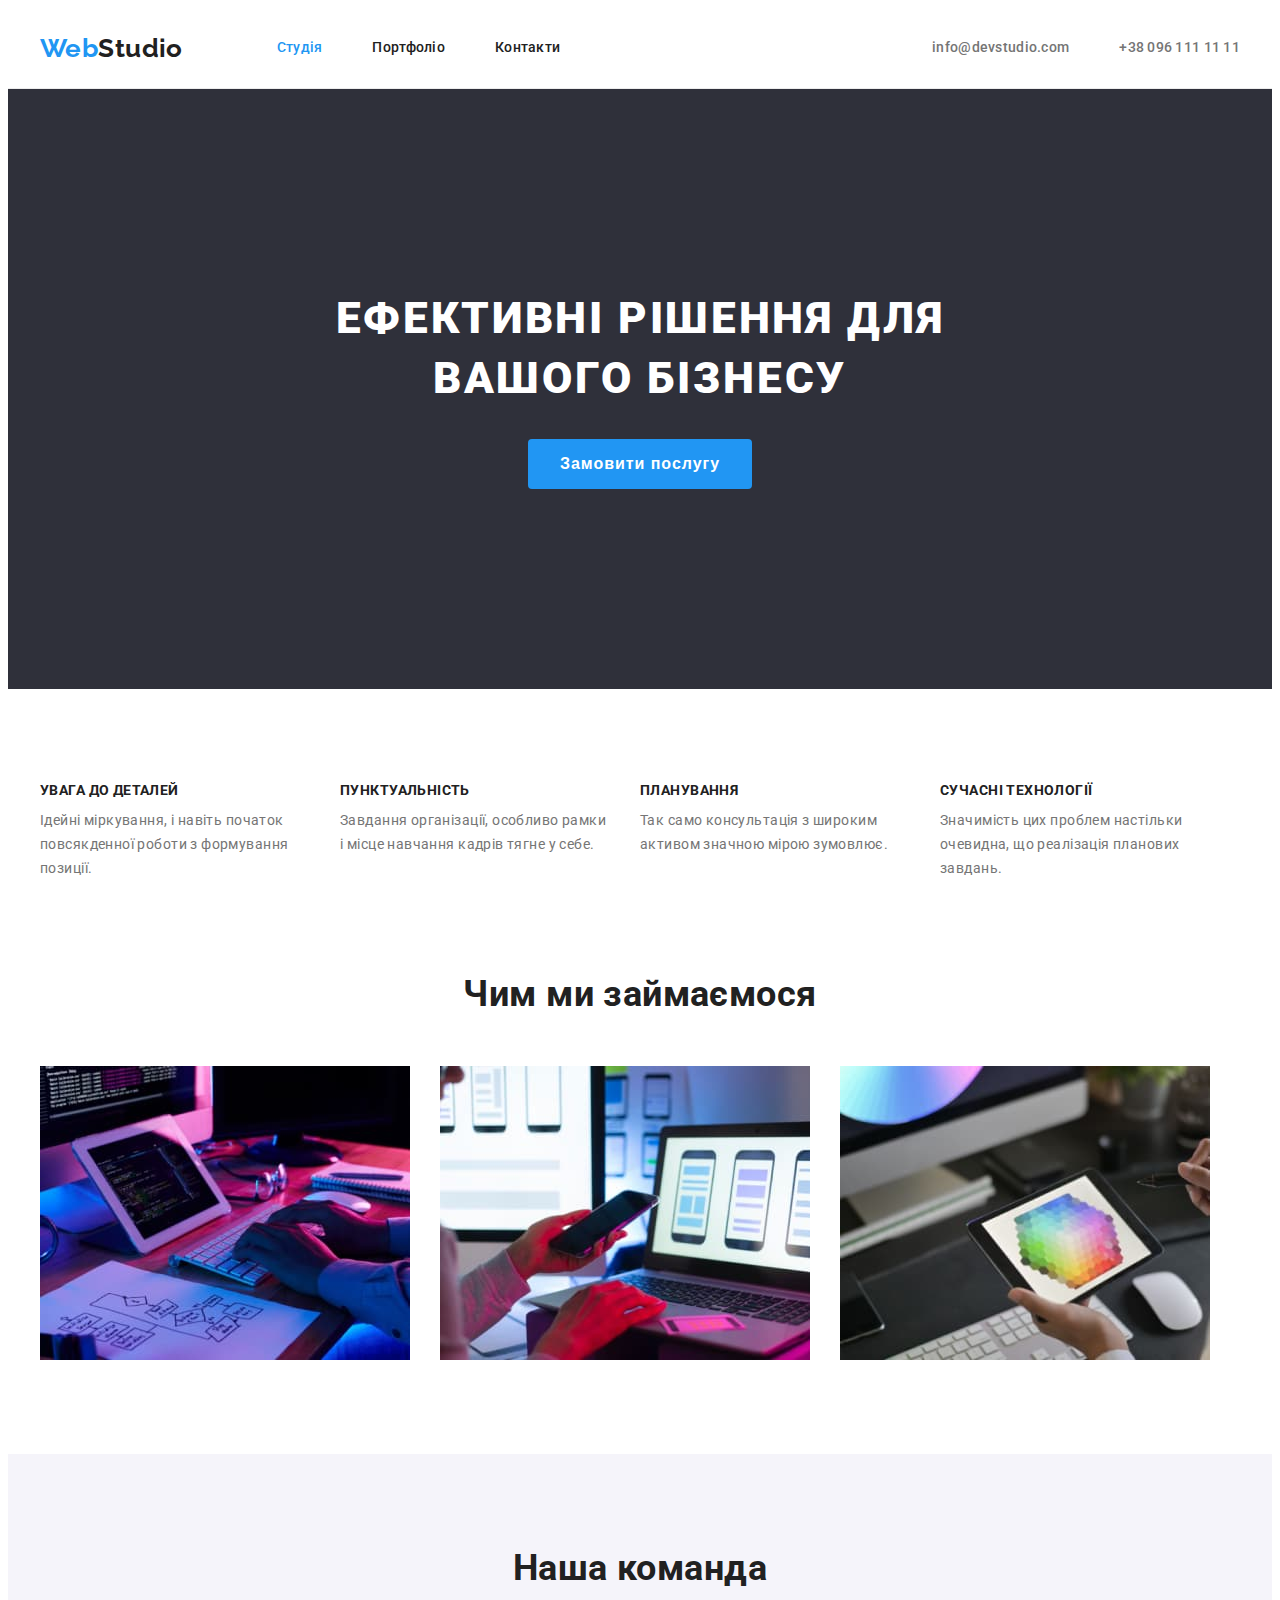
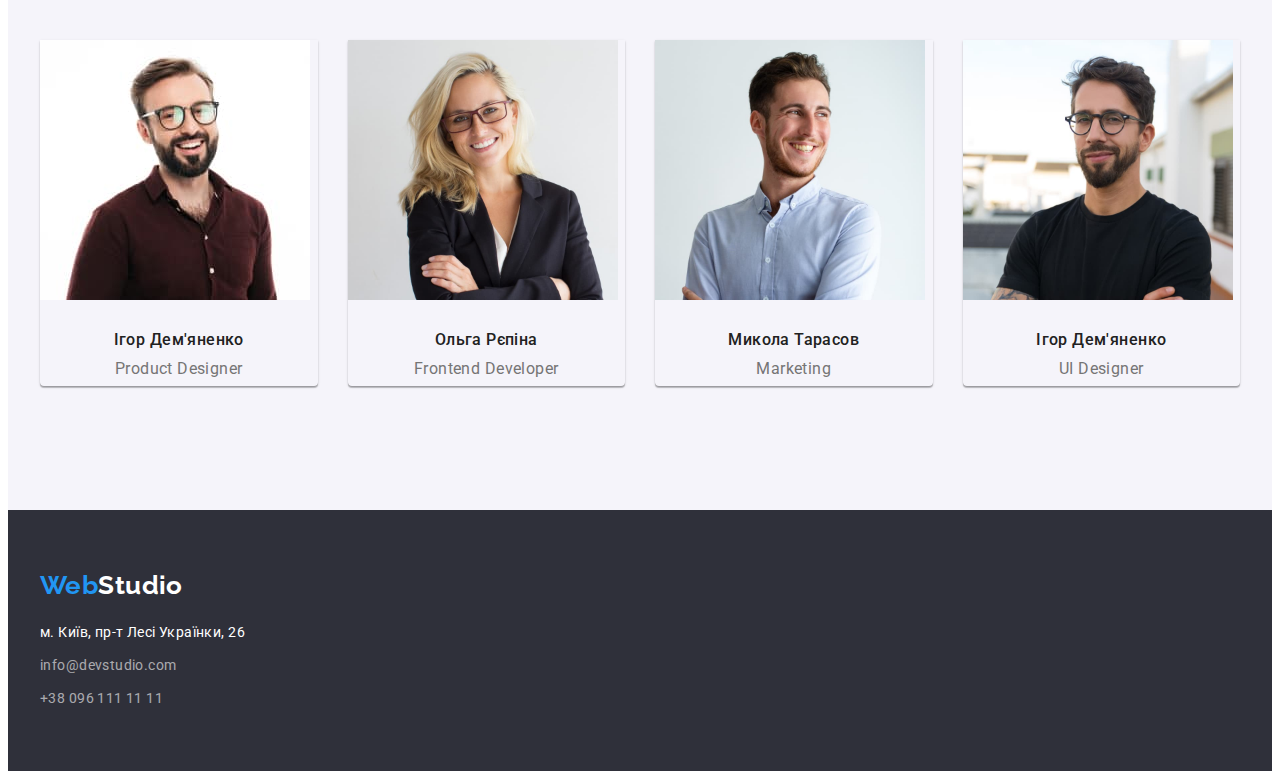
==== commit 368196b9: "correct mistakes" ====
--- a/index.html
+++ b/index.html
@@ -40,7 +40,7 @@
     </header>
     <!-- Мейн -->
     <main class="main-part">
-      <section class="hero">
+      <section class="section hero">
         <div class="container">
           <h1 class="hero-title">Ефективні рішення для вашого бізнесу</h1>
           <button type="button" class="hero-btn">Замовити послугу</button>
@@ -96,23 +96,31 @@
           <ul class="command-list list">
             <li class="command-item">
               <img src="./images/faces/img1.jpg" alt="1 член команди" width="270" />
-              <h3 class="command-member">Ігор Дем'яненко</h3>
-              <p lang="en" class="command-position">Product Designer</p>
+              <div class="user">
+                <h3 class="command-member">Ігор Дем'яненко</h3>
+                <p lang="en" class="command-position">Product Designer</p>
+              </div>
             </li>
             <li class="command-item">
               <img src="./images/faces/img2.jpg" alt="2 член команди" width="270" />
-              <h3 class="command-member">Ольга Рєпіна</h3>
-              <p lang="en" class="command-position">Frontend Developer</p>
+              <div class="user">
+                <h3 class="command-member">Ольга Рєпіна</h3>
+                <p lang="en" class="command-position">Frontend Developer</p>
+              </div>
             </li>
             <li class="command-item">
               <img src="./images/faces/img3.jpg" alt="3 член команди" width="270" />
-              <h3 class="command-member">Микола Тарасов</h3>
-              <p lang="en" class="command-position">Marketing</p>
+              <div class="user">
+                <h3 class="command-member">Микола Тарасов</h3>
+                <p lang="en" class="command-position">Marketing</p>
+              </div>
             </li>
             <li class="command-item">
               <img src="./images/faces/img4.jpg" alt="4 член команди" width="270" />
-              <h3 class="command-member">Ігор Дем'яненко</h3>
-              <p lang="en" class="command-position">UI Designer</p>
+              <div class="user">
+                <h3 class="command-member">Ігор Дем'яненко</h3>
+                <p lang="en" class="command-position">UI Designer</p>
+              </div>
             </li>
           </ul>
         </div>
--- a/css/styles.css
+++ b/css/styles.css
@@ -25,6 +25,8 @@
 }
 img {
   display: block;
+  max-width: 100%;
+  height: auto;
 }
 body {
   color: var(--primary-text-color);
@@ -41,12 +43,12 @@
   width: 1200px;
   padding: 0px 15px;
   margin: 0 auto;
+  /* outline: 2px solid tomato; */
 }
 .list {
   margin: 0px;
   padding: 0px;
   list-style: none;
-  padding: 32px 0;
 }
 .nav-link,
 .section-link {
@@ -64,7 +66,7 @@
   font-size: 36px;
   line-height: 1.16;
   text-align: center;
-  padding-bottom: 50px;
+  margin-bottom: 50px;
 }
 .feature-title {
   font-size: 14px;
@@ -72,14 +74,16 @@
   text-transform: uppercase;
   margin-bottom: 10px;
 }
-.buttons {
+.buttons-list {
   list-style: none;
   display: flex;
   justify-content: center;
-}
-.buttons > li:not(:last-child) {
+  padding: 0;
+  margin-bottom: 50px;
+}
+/* .buttons-list > li:not(:last-child) {
   margin-right: 8px;
-}
+} */
 /* ------ Сховати заголовки -------*/
 .visually-hidden {
   position: absolute;
@@ -98,7 +102,7 @@
 }
 .nav {
   display: flex;
-  padding: 32px 0;
+  align-items: center;
 }
 .nav-list {
   display: flex;
@@ -106,9 +110,12 @@
 .nav-list > li:not(:last-child) {
   margin-right: 50px;
 }
+.nav-link {
+  display: block;
+  padding: 32px 0;
+}
 .header {
-  background: var(--main-background-colorbackground-color);
-  display: flex;
+  border-bottom: 1px solid #ececec;
 }
 .logo,
 .logfoot {
@@ -122,6 +129,7 @@
 }
 .logo {
   display: flex;
+  margin-right: 94px;
 }
 .logo-part {
   color: var(--primary-text-color);
@@ -129,6 +137,7 @@
 .contact-list {
   display: flex;
   margin-left: auto;
+  gap: 50px;
 }
 .contact-link {
   color: var(--text-color);
@@ -137,7 +146,8 @@
   font-weight: 500;
   line-height: 1.14;
   letter-spacing: 0.02em;
-  margin-right: 50px;
+  display: block;
+  padding: 32px 0;
 }
 .contact-link:hover,
 .contact-link:focus {
@@ -168,9 +178,10 @@
   display: block;
   margin: 0 auto;
   max-width: 696px;
-  padding-bottom: 30px;
+  margin-bottom: 30px;
 }
 .hero-btn {
+  border: none;
   color: var(--secondary-text-color);
   background-color: var(--accent-color);
 
@@ -178,10 +189,12 @@
   font-size: 16px;
   line-height: 1.88;
   letter-spacing: 0.06em;
+  border-radius: 4px;
 
   cursor: pointer;
   display: block;
   margin: 0 auto;
+  padding: 10px 32px;
 }
 /* ------- Work -------- */
 .work {
@@ -207,16 +220,19 @@
 }
 /* -------- Command ------------------ */
 .command {
+  background-color: #f5f4fa;
 }
 .command-title {
+}
+.user {
+  padding-top: 30px;
+  padding-bottom: 8px;
 }
 .command-member {
   font-weight: 500;
   font-size: 16px;
   line-height: 1.19;
   text-align: center;
-  margin-top: 30px;
-  margin-bottom: 8px;
 }
 .command-position {
   color: var(--text-color);
@@ -233,16 +249,27 @@
 .command-item {
   margin-bottom: 30px;
   flex-basis: calc((100% - 60px) / 3);
-}
-.command-memeber {
+  box-shadow: 0px 1px 3px rgba(0, 0, 0, 0.12), 0px 1px 1px rgba(0, 0, 0, 0.14),
+    0px 2px 1px rgba(0, 0, 0, 0.2);
+  border-radius: 0px 0px 4px 4px;
+}
+.command-member {
   margin-bottom: 10px;
 }
 
 /* Buttons */
 .btn {
+  border-radius: 4px;
+  border: none;
+  padding: 6px 22px;
+  margin-right: 8px;
+  margin-bottom: 50px;
+
   color: var(--primary-text-color);
   background: var(--button-background-color);
   cursor: pointer;
+  font-size: 16px;
+  line-height: 1.62;
 }
 .btn:hover,
 .btn:focus {
@@ -253,32 +280,30 @@
 .projects-list {
   display: flex;
   flex-wrap: wrap;
-  /* margin-left: -30px; */
-}
-.project-item {
-  /* margin-left: 20px; */
+  justify-content: center;
+  gap: 30px;
+}
+.project {
+  padding: 20px 24px;
 }
 .project-title {
   font-size: 18px;
   line-height: 2;
   letter-spacing: 0.06em;
+  margin-bottom: 4px;
 }
 .project-info {
   font-size: 16px;
   line-height: 1.88;
   color: var(--text-color);
 }
-/* .projects-list {
-  display: flex;
-  flex-wrap: wrap;
-  margin-left: -30px;
-  margin-bottom: -30px;
-}
-.gallery-item {
-  width: calc((100% - 120px) / 4);
-  margin-left: 30px;
-  margin-bottom: 30px;
-} */
+.project-item {
+  width: calc((100% - 60px) / 3);
+  border: 1px solid #eeeeee;
+}
+.project-item:nth-child(3n) {
+  margin-right: 0;
+}
 /* ----------- Footer ------------- */
 .footer {
   background: var(--secondary-background-color);
@@ -291,6 +316,11 @@
 .address {
   font-style: normal;
 }
+.address-list {
+  display: flex;
+  flex-direction: column;
+  gap: 9px;
+}
 .address-location,
 .logo-item {
   color: var(--secondary-text-color);
